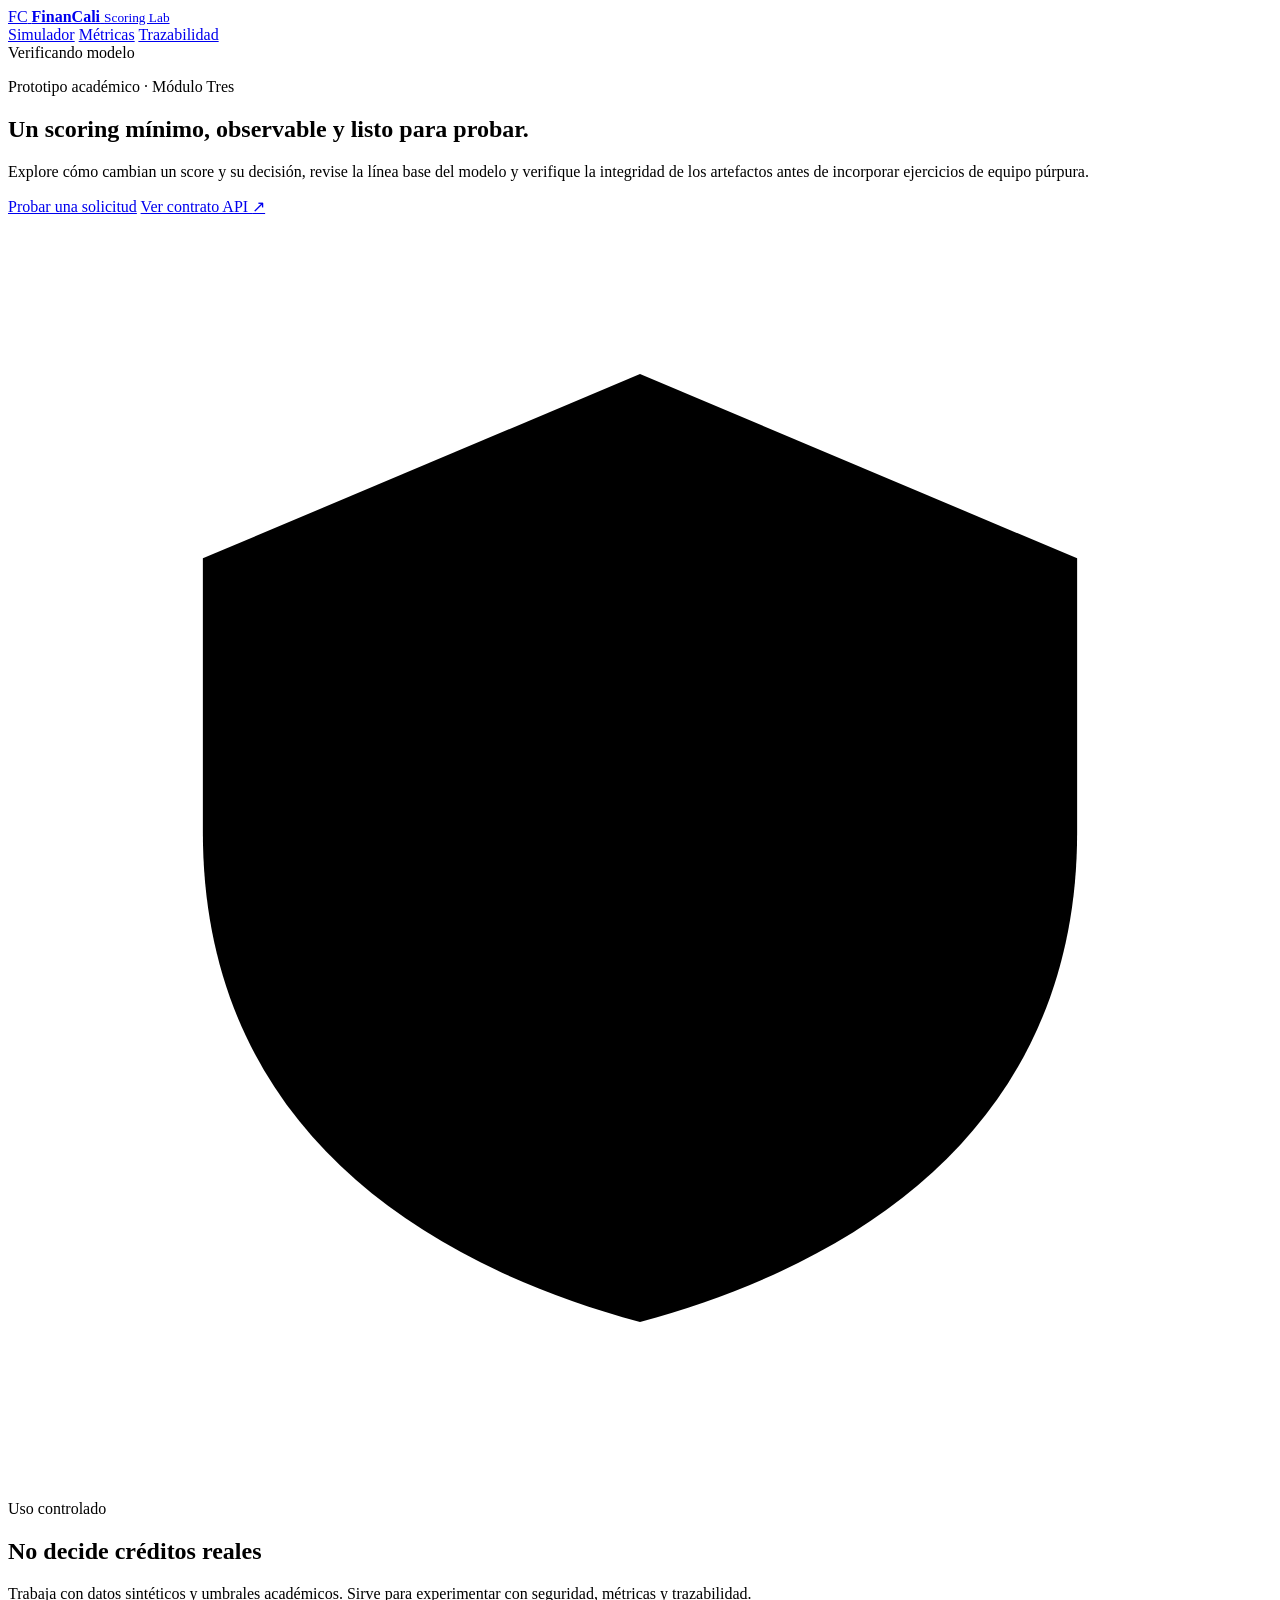
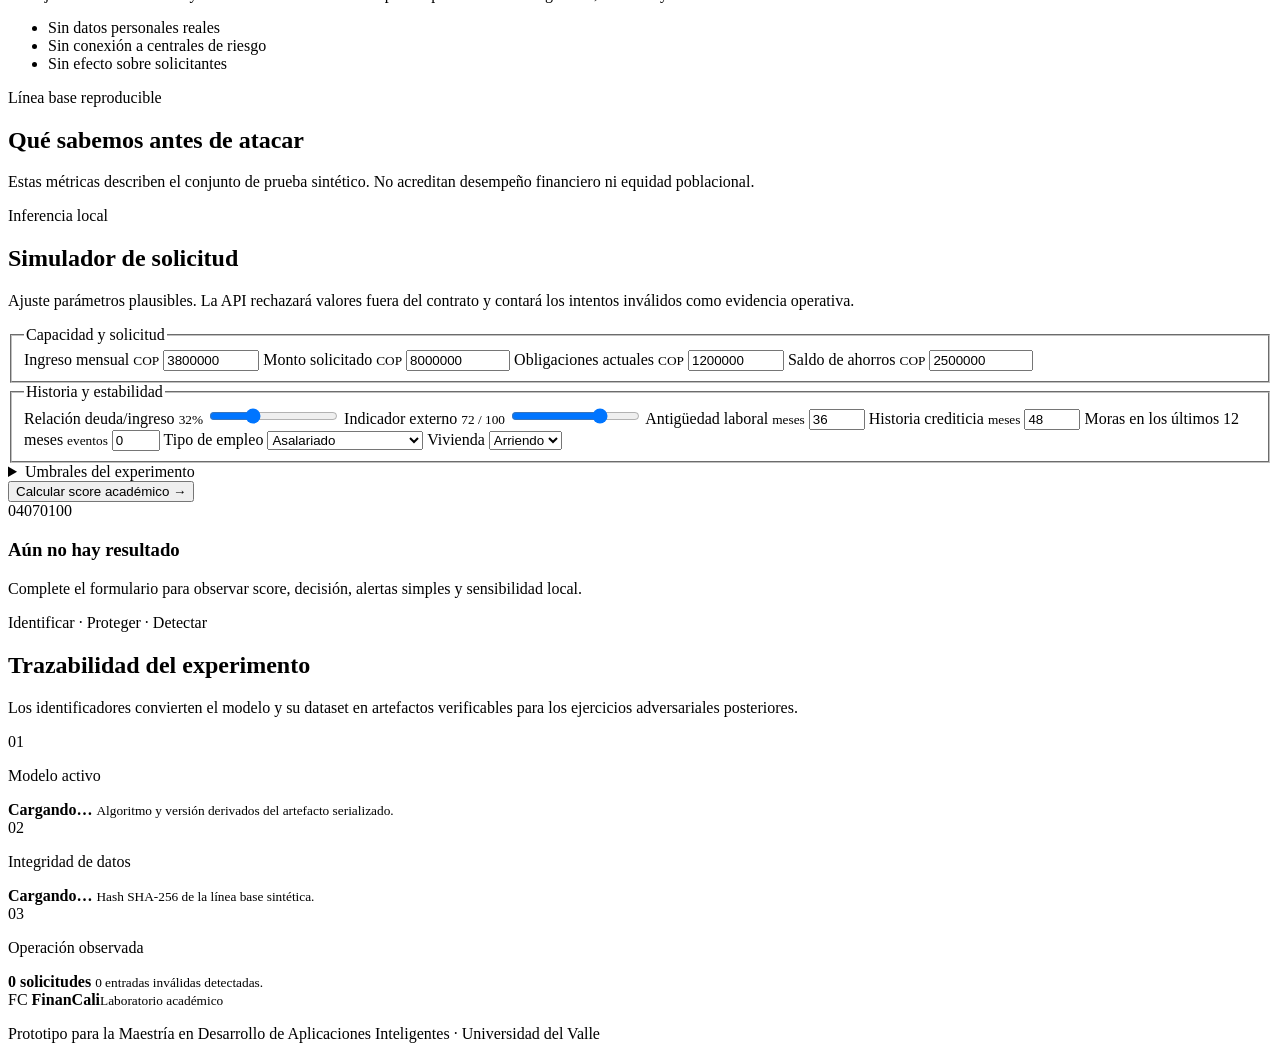
==== app/static/index.html @ 833a9b05 "Construye el laboratorio minimo de scoring de FinanCali Co-authored-by: rincon.miguel <rincon.miguel" ====
<!doctype html>
<html lang="es">
  <head>
    <meta charset="UTF-8" />
    <meta name="viewport" content="width=device-width, initial-scale=1.0" />
    <meta
      name="description"
      content="Laboratorio académico de scoring crediticio y observabilidad de FinanCali."
    />
    <title>FinanCali · Scoring Lab</title>
    <link rel="stylesheet" href="/static/styles.css" />
    <script src="/static/app.js" defer></script>
  </head>
  <body>
    <header class="site-header">
      <a class="brand" href="#top" aria-label="FinanCali Scoring Lab">
        <span class="brand-mark" aria-hidden="true">FC</span>
        <span>
          <strong>FinanCali</strong>
          <small>Scoring Lab</small>
        </span>
      </a>
      <nav aria-label="Navegación principal">
        <a href="#simulador">Simulador</a>
        <a href="#metricas">Métricas</a>
        <a href="#trazabilidad">Trazabilidad</a>
      </nav>
      <div class="system-status" id="system-status">
        <span class="status-dot"></span>
        <span>Verificando modelo</span>
      </div>
    </header>

    <main id="top">
      <section class="hero">
        <div class="hero-copy">
          <p class="eyebrow">Prototipo académico · Módulo Tres</p>
          <h1>Un scoring mínimo, observable y listo para probar.</h1>
          <p class="hero-description">
            Explore cómo cambian un score y su decisión, revise la línea base del
            modelo y verifique la integridad de los artefactos antes de incorporar
            ejercicios de equipo púrpura.
          </p>
          <div class="hero-actions">
            <a class="button primary" href="#simulador">Probar una solicitud</a>
            <a class="button secondary" href="/docs" target="_blank" rel="noreferrer">
              Ver contrato API
              <span aria-hidden="true">↗</span>
            </a>
          </div>
        </div>
        <aside class="scope-card" aria-label="Alcance del prototipo">
          <div class="scope-icon" aria-hidden="true">
            <svg viewBox="0 0 24 24" role="img">
              <path d="M12 3 3.7 6.5v5.2c0 5.1 3.5 8 8.3 9.3 4.8-1.3 8.3-4.2 8.3-9.3V6.5L12 3Z" />
              <path d="m8.7 12 2.1 2.1 4.6-4.7" />
            </svg>
          </div>
          <p class="eyebrow">Uso controlado</p>
          <h2>No decide créditos reales</h2>
          <p>
            Trabaja con datos sintéticos y umbrales académicos. Sirve para
            experimentar con seguridad, métricas y trazabilidad.
          </p>
          <ul>
            <li>Sin datos personales reales</li>
            <li>Sin conexión a centrales de riesgo</li>
            <li>Sin efecto sobre solicitantes</li>
          </ul>
        </aside>
      </section>

      <section class="metrics-section" id="metricas" aria-labelledby="metrics-title">
        <div class="section-heading">
          <div>
            <p class="eyebrow">Línea base reproducible</p>
            <h2 id="metrics-title">Qué sabemos antes de atacar</h2>
          </div>
          <p>
            Estas métricas describen el conjunto de prueba sintético. No acreditan
            desempeño financiero ni equidad poblacional.
          </p>
        </div>
        <div class="metric-grid" id="metric-grid" aria-live="polite">
          <article class="metric-card loading-card">
            <span class="skeleton short"></span><span class="skeleton value"></span>
          </article>
          <article class="metric-card loading-card">
            <span class="skeleton short"></span><span class="skeleton value"></span>
          </article>
          <article class="metric-card loading-card">
            <span class="skeleton short"></span><span class="skeleton value"></span>
          </article>
          <article class="metric-card loading-card">
            <span class="skeleton short"></span><span class="skeleton value"></span>
          </article>
        </div>
      </section>

      <section class="simulator-section" id="simulador" aria-labelledby="simulator-title">
        <div class="section-heading">
          <div>
            <p class="eyebrow">Inferencia local</p>
            <h2 id="simulator-title">Simulador de solicitud</h2>
          </div>
          <p>
            Ajuste parámetros plausibles. La API rechazará valores fuera del contrato
            y contará los intentos inválidos como evidencia operativa.
          </p>
        </div>

        <div class="simulator-layout">
          <form id="score-form" class="score-form">
            <fieldset>
              <legend>Capacidad y solicitud</legend>
              <div class="form-grid">
                <label>
                  <span>Ingreso mensual</span>
                  <small>COP</small>
                  <input name="monthly_income" type="number" min="650000" max="50000000" step="100000" value="3800000" required />
                </label>
                <label>
                  <span>Monto solicitado</span>
                  <small>COP</small>
                  <input name="requested_amount" type="number" min="200000" max="100000000" step="100000" value="8000000" required />
                </label>
                <label>
                  <span>Obligaciones actuales</span>
                  <small>COP</small>
                  <input name="current_obligations" type="number" min="0" max="50000000" step="100000" value="1200000" required />
                </label>
                <label>
                  <span>Saldo de ahorros</span>
                  <small>COP</small>
                  <input name="savings_balance" type="number" min="0" max="200000000" step="100000" value="2500000" required />
                </label>
              </div>
            </fieldset>

            <fieldset>
              <legend>Historia y estabilidad</legend>
              <div class="form-grid">
                <label>
                  <span>Relación deuda/ingreso</span>
                  <small id="debt-ratio-output">32%</small>
                  <input name="debt_ratio" type="range" min="0" max="1" step="0.01" value="0.32" />
                </label>
                <label>
                  <span>Indicador externo</span>
                  <small id="risk-score-output">72 / 100</small>
                  <input name="external_risk_score" type="range" min="0" max="100" step="1" value="72" />
                </label>
                <label>
                  <span>Antigüedad laboral</span>
                  <small>meses</small>
                  <input name="employment_months" type="number" min="0" max="600" value="36" required />
                </label>
                <label>
                  <span>Historia crediticia</span>
                  <small>meses</small>
                  <input name="credit_history_months" type="number" min="0" max="600" value="48" required />
                </label>
                <label>
                  <span>Moras en los últimos 12 meses</span>
                  <small>eventos</small>
                  <input name="late_payments_12m" type="number" min="0" max="12" value="0" required />
                </label>
                <label>
                  <span>Tipo de empleo</span>
                  <select name="employment_type">
                    <option value="salaried">Asalariado</option>
                    <option value="independent">Independiente</option>
                    <option value="business_owner">Propietario de negocio</option>
                    <option value="other">Otro</option>
                  </select>
                </label>
                <label>
                  <span>Vivienda</span>
                  <select name="housing_type">
                    <option value="rent">Arriendo</option>
                    <option value="own">Propia</option>
                    <option value="family">Familiar</option>
                  </select>
                </label>
              </div>
            </fieldset>

            <details class="thresholds">
              <summary>Umbrales del experimento</summary>
              <div class="form-grid threshold-grid">
                <label>
                  <span>Desde revisión</span>
                  <input name="review_min" type="number" min="1" max="98" value="40" required />
                </label>
                <label>
                  <span>Desde aprobación</span>
                  <input name="approval_min" type="number" min="2" max="99" value="70" required />
                </label>
              </div>
            </details>

            <button class="button primary submit-button" type="submit">
              <span>Calcular score académico</span>
              <span aria-hidden="true">→</span>
            </button>
            <p class="form-error" id="form-error" role="alert" hidden></p>
          </form>

          <aside class="result-panel" id="result-panel" aria-live="polite">
            <div class="result-empty" id="result-empty">
              <div class="empty-visual" aria-hidden="true">
                <span>0</span><span>40</span><span>70</span><span>100</span>
                <div class="empty-track"></div>
              </div>
              <h3>Aún no hay resultado</h3>
              <p>
                Complete el formulario para observar score, decisión, alertas simples
                y sensibilidad local.
              </p>
            </div>
            <div class="result-content" id="result-content" hidden>
              <div class="result-heading">
                <div>
                  <p class="eyebrow">Resultado del modelo</p>
                  <h3 id="decision-label">—</h3>
                </div>
                <span class="decision-badge" id="decision-badge">—</span>
              </div>
              <div class="score-display">
                <span class="score-number" id="score-number">0</span>
                <span class="score-total">/ 100</span>
              </div>
              <div class="score-bar" aria-hidden="true">
                <div class="score-fill" id="score-fill"></div>
                <i class="cut review-cut"></i>
                <i class="cut approve-cut"></i>
              </div>
              <p class="model-version" id="model-version"></p>

              <div class="result-block">
                <h4>Alertas de referencia</h4>
                <ul id="reason-list"></ul>
              </div>
              <div class="result-block">
                <div class="block-title">
                  <h4>Sensibilidad local</h4>
                  <span title="No es una explicación causal">Experimental</span>
                </div>
                <p class="helper">
                  Cambio estimado al mover una variable hacia un escenario favorable.
                </p>
                <div id="sensitivity-list" class="sensitivity-list"></div>
              </div>
              <p class="result-disclaimer" id="result-disclaimer"></p>
            </div>
          </aside>
        </div>
      </section>

      <section class="trace-section" id="trazabilidad" aria-labelledby="trace-title">
        <div class="section-heading">
          <div>
            <p class="eyebrow">Identificar · Proteger · Detectar</p>
            <h2 id="trace-title">Trazabilidad del experimento</h2>
          </div>
          <p>
            Los identificadores convierten el modelo y su dataset en artefactos
            verificables para los ejercicios adversariales posteriores.
          </p>
        </div>
        <div class="trace-grid">
          <article class="trace-card">
            <span class="trace-index">01</span>
            <p>Modelo activo</p>
            <strong id="trace-model">Cargando…</strong>
            <small>Algoritmo y versión derivados del artefacto serializado.</small>
          </article>
          <article class="trace-card">
            <span class="trace-index">02</span>
            <p>Integridad de datos</p>
            <strong id="trace-dataset">Cargando…</strong>
            <small>Hash SHA-256 de la línea base sintética.</small>
          </article>
          <article class="trace-card">
            <span class="trace-index">03</span>
            <p>Operación observada</p>
            <strong id="trace-requests">0 solicitudes</strong>
            <small id="trace-invalid">0 entradas inválidas detectadas.</small>
          </article>
        </div>
      </section>
    </main>

    <footer>
      <div class="brand footer-brand">
        <span class="brand-mark" aria-hidden="true">FC</span>
        <span><strong>FinanCali</strong><small>Laboratorio académico</small></span>
      </div>
      <p>
        Prototipo para la Maestría en Desarrollo de Aplicaciones Inteligentes ·
        Universidad del Valle
      </p>
    </footer>
  </body>
</html>
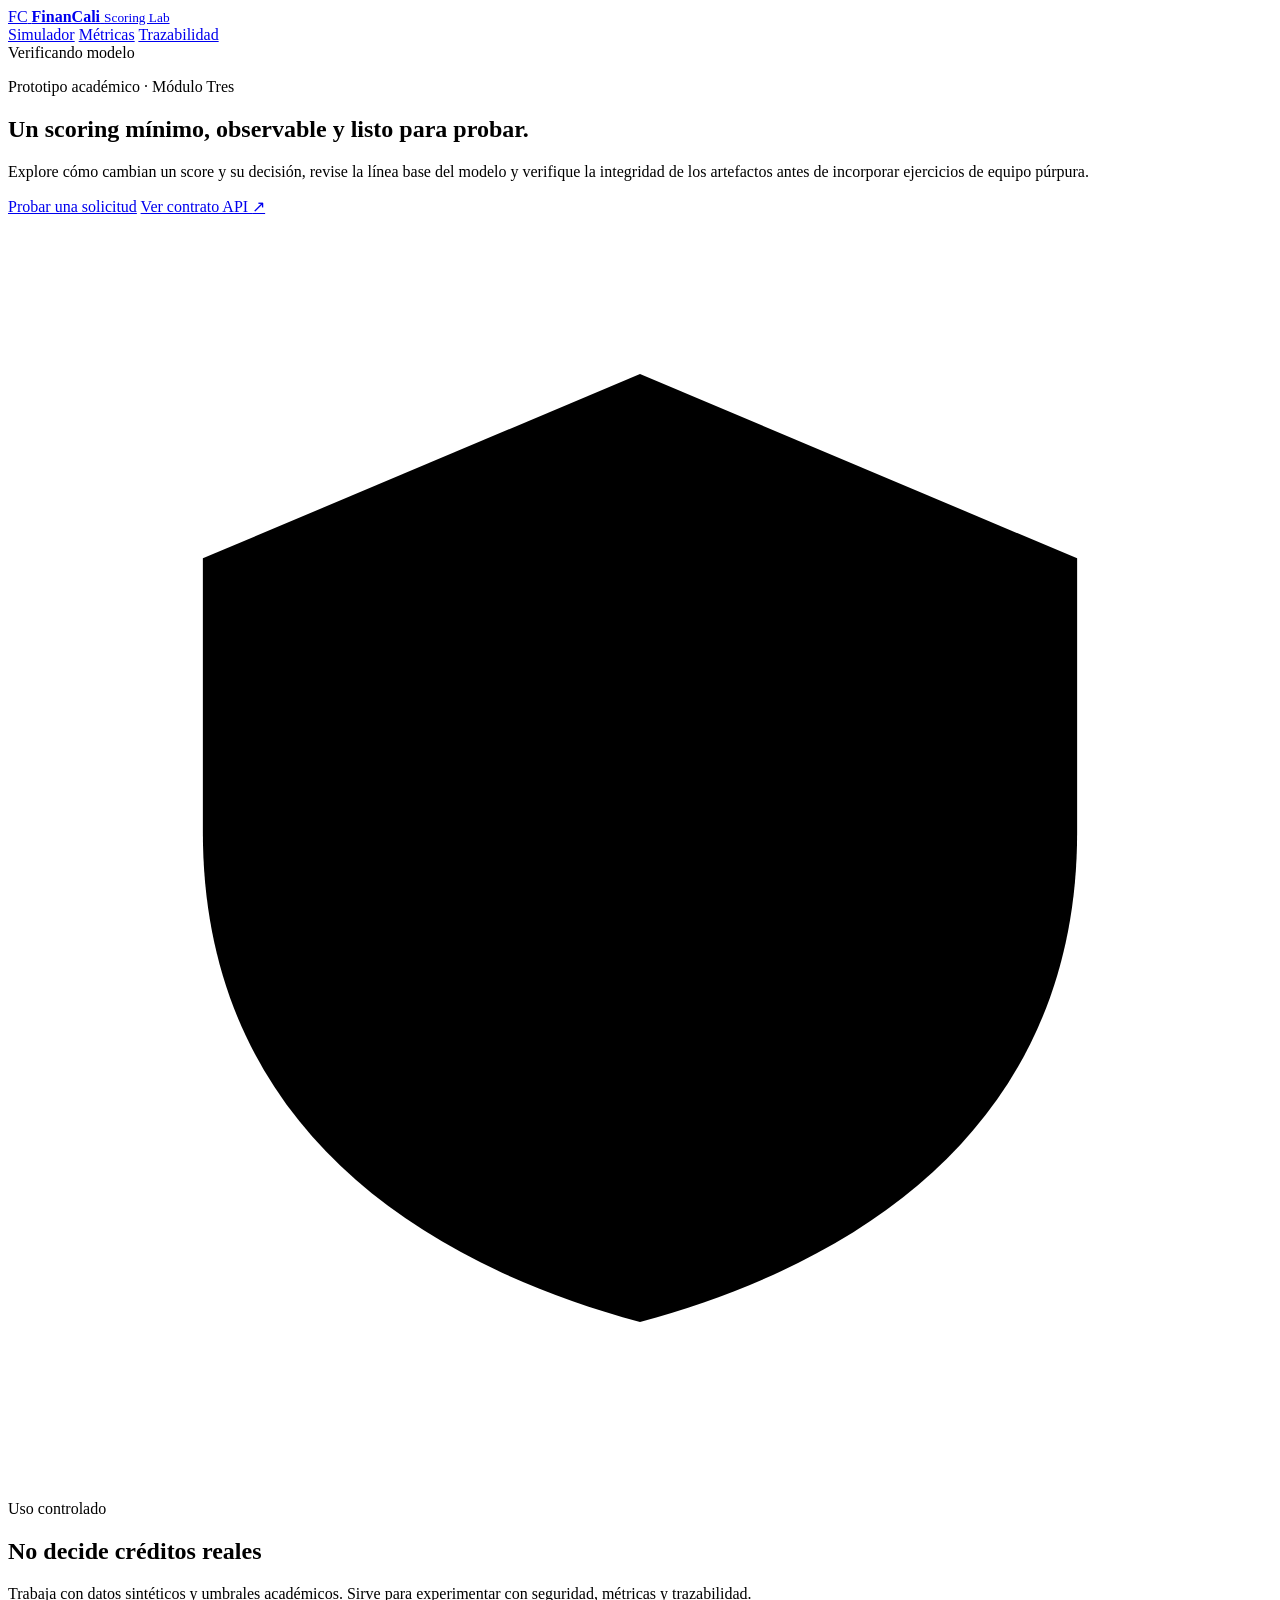
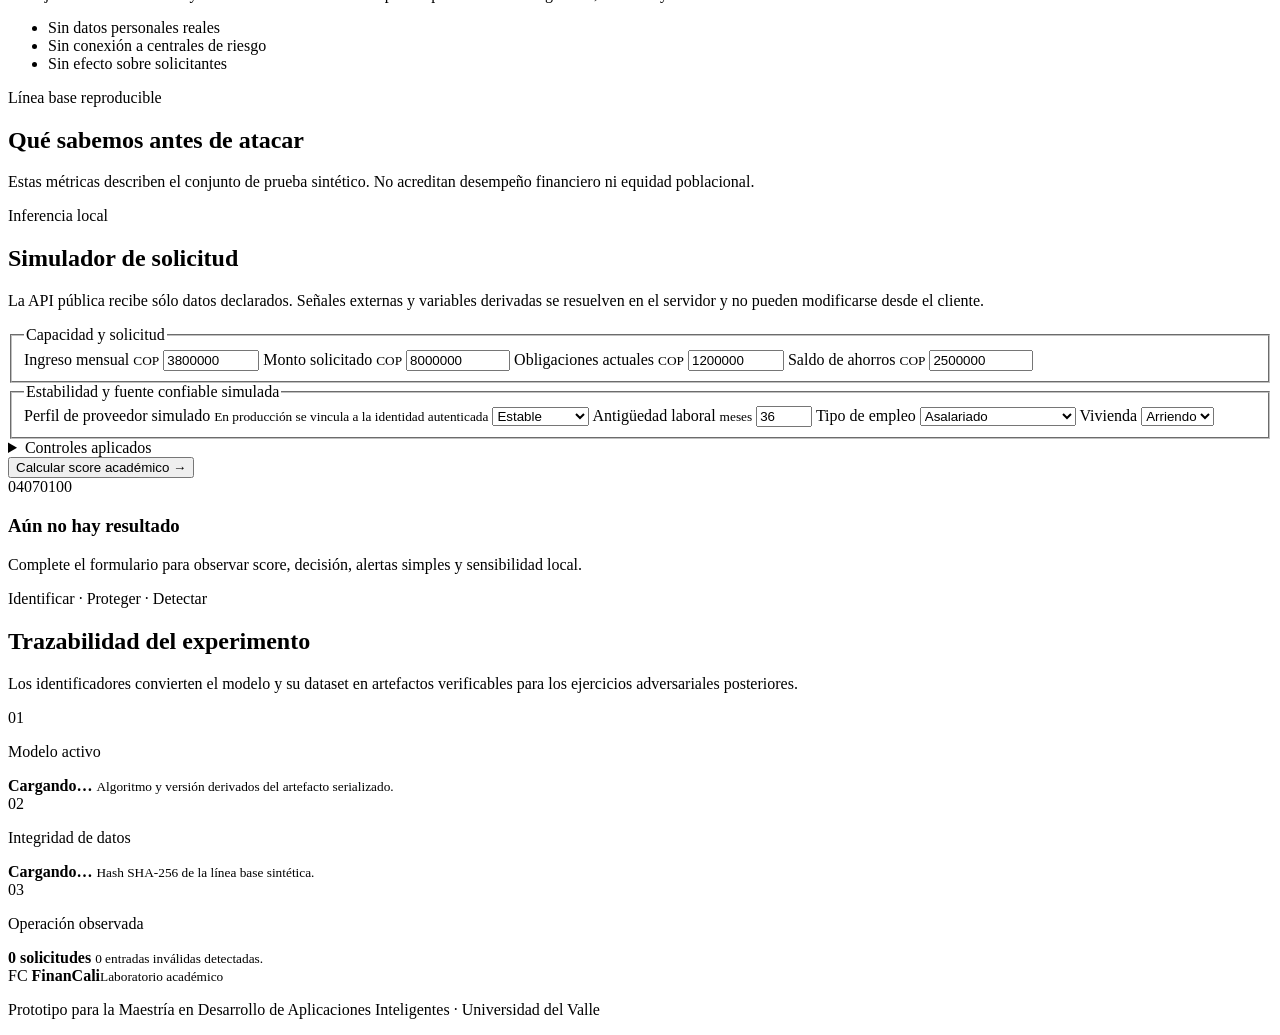
==== commit a0e5ad37: "Agrega la evaluacion purpura de AML.T0043.003 y el modelado de amenazas del Punto 4. Co-authored-by:" ====
--- a/app/static/index.html
+++ b/app/static/index.html
@@ -104,8 +104,8 @@
             <h2 id="simulator-title">Simulador de solicitud</h2>
           </div>
           <p>
-            Ajuste parámetros plausibles. La API rechazará valores fuera del contrato
-            y contará los intentos inválidos como evidencia operativa.
+            La API pública recibe sólo datos declarados. Señales externas y variables
+            derivadas se resuelven en el servidor y no pueden modificarse desde el cliente.
           </p>
         </div>
 
@@ -117,7 +117,7 @@
                 <label>
                   <span>Ingreso mensual</span>
                   <small>COP</small>
-                  <input name="monthly_income" type="number" min="650000" max="50000000" step="100000" value="3800000" required />
+                  <input name="monthly_income" type="number" min="650000" max="50000000" step="50000" value="3800000" required />
                 </label>
                 <label>
                   <span>Monto solicitado</span>
@@ -138,32 +138,21 @@
             </fieldset>
 
             <fieldset>
-              <legend>Historia y estabilidad</legend>
+              <legend>Estabilidad y fuente confiable simulada</legend>
               <div class="form-grid">
                 <label>
-                  <span>Relación deuda/ingreso</span>
-                  <small id="debt-ratio-output">32%</small>
-                  <input name="debt_ratio" type="range" min="0" max="1" step="0.01" value="0.32" />
-                </label>
-                <label>
-                  <span>Indicador externo</span>
-                  <small id="risk-score-output">72 / 100</small>
-                  <input name="external_risk_score" type="range" min="0" max="100" step="1" value="72" />
+                  <span>Perfil de proveedor simulado</span>
+                  <small>En producción se vincula a la identidad autenticada</small>
+                  <select name="trusted_profile_id">
+                    <option value="stable">Estable</option>
+                    <option value="watch">Observación</option>
+                    <option value="risk">Riesgo</option>
+                  </select>
                 </label>
                 <label>
                   <span>Antigüedad laboral</span>
                   <small>meses</small>
                   <input name="employment_months" type="number" min="0" max="600" value="36" required />
-                </label>
-                <label>
-                  <span>Historia crediticia</span>
-                  <small>meses</small>
-                  <input name="credit_history_months" type="number" min="0" max="600" value="48" required />
-                </label>
-                <label>
-                  <span>Moras en los últimos 12 meses</span>
-                  <small>eventos</small>
-                  <input name="late_payments_12m" type="number" min="0" max="12" value="0" required />
                 </label>
                 <label>
                   <span>Tipo de empleo</span>
@@ -186,17 +175,11 @@
             </fieldset>
 
             <details class="thresholds">
-              <summary>Umbrales del experimento</summary>
-              <div class="form-grid threshold-grid">
-                <label>
-                  <span>Desde revisión</span>
-                  <input name="review_min" type="number" min="1" max="98" value="40" required />
-                </label>
-                <label>
-                  <span>Desde aprobación</span>
-                  <input name="approval_min" type="number" min="2" max="99" value="70" required />
-                </label>
-              </div>
+              <summary>Controles aplicados</summary>
+              <p>
+                Relación deuda/ingreso calculada en servidor; historia, moras e indicador
+                externo obtenidos del perfil confiable; umbrales fijos 40/70.
+              </p>
             </details>
 
             <button class="button primary submit-button" type="submit">
